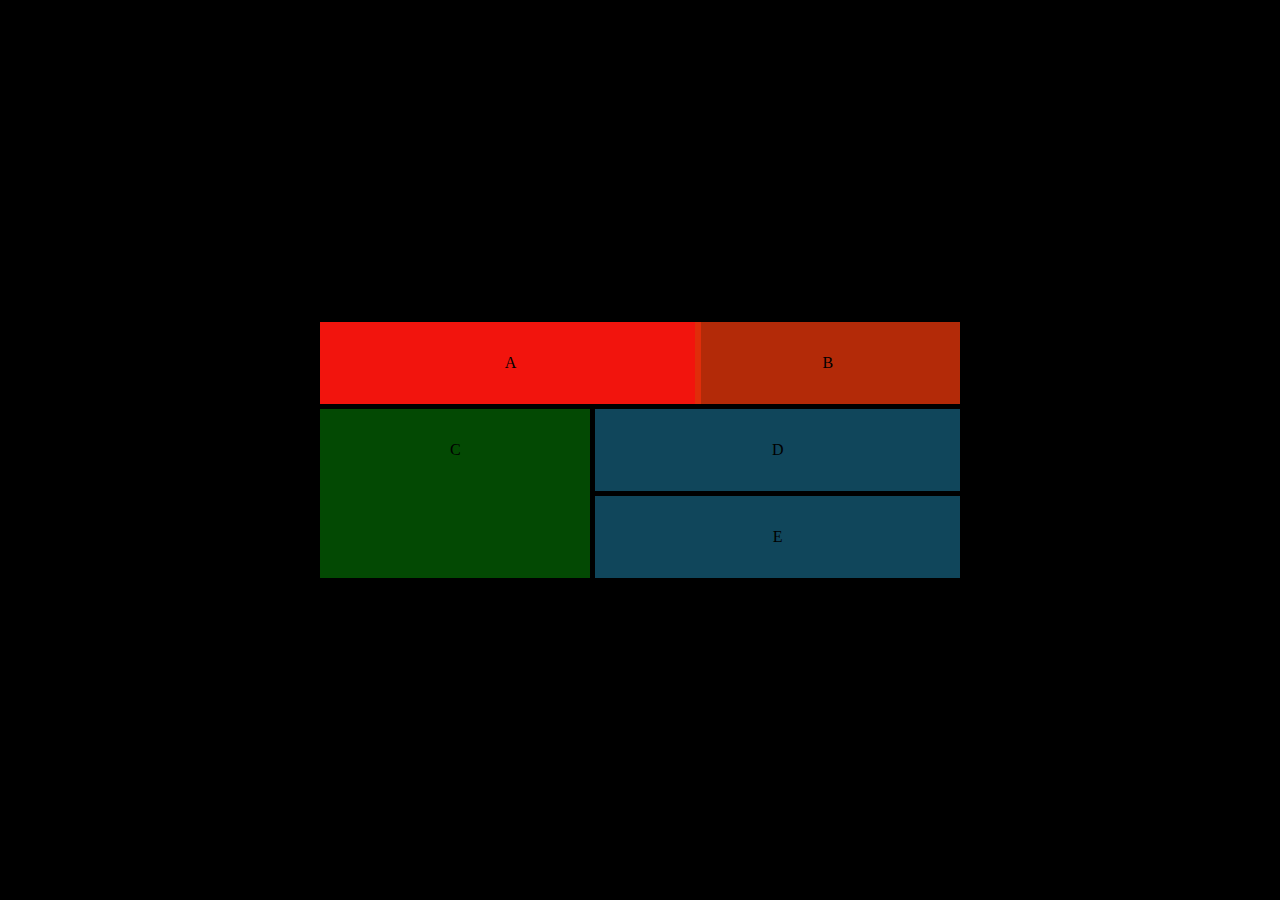
==== grid.html @ 24984a95 "My Zuri Task on Flexbox and Grid Layout- First Deployment" ====
<!DOCTYPE html>
<html lang="en">
<head>
    <meta charset="UTF-8">
    <meta http-equiv="X-UA-Compatible" content="IE=edge">
    <meta name="viewport" content="width=G, initial-scale=1.0">
    <title>Grid Layout</title>
    <link rel="stylesheet" href="grid.css" />
</head>
<body>
    <main>
    <div class="item-a">A</div>
    <div class="item-b">B</div>
    <div class="item-c">C</div>
    <div class="item-d">D</div>
    <div class="item-e">E</div>
</main>
</body>
</html>
---- grid.css ----
* {
  margin: 0;

  padding: 0;
}

body {
  background-color: hsl(0, 0%, 0%);

  display: flex;

  align-items:center;

  min-height: 100vh;
}

main {
  display: grid;
  grid-template-areas: 
  "a a a b b"
  "c c d d d"
  "c c e e e"
  ;
  width: 50%;
  margin: auto;
  gap:5px
}

main div {
  padding: 2em;

  text-align: center;

  /*grid-template-areas: ;*/
}

.item-a {
  background-color: hsl(2, 90%, 50%);
  /*grid-area: a;*/
  width:186%;
}

.item-b {
  background-color: hsla(12, 91%, 45%, 0.815);
  grid-area: b;
}

.item-c {
  background-color: hsl(120, 92%, 15%);
  grid-area: c;
}

.item-d {
  background-color: hsl(197, 70%, 21%);
  grid-area: d;
  /*height:18%*/
}

.item-e {
  background-color: hsl(197, 70%, 21%);

  grid-area: e;
}
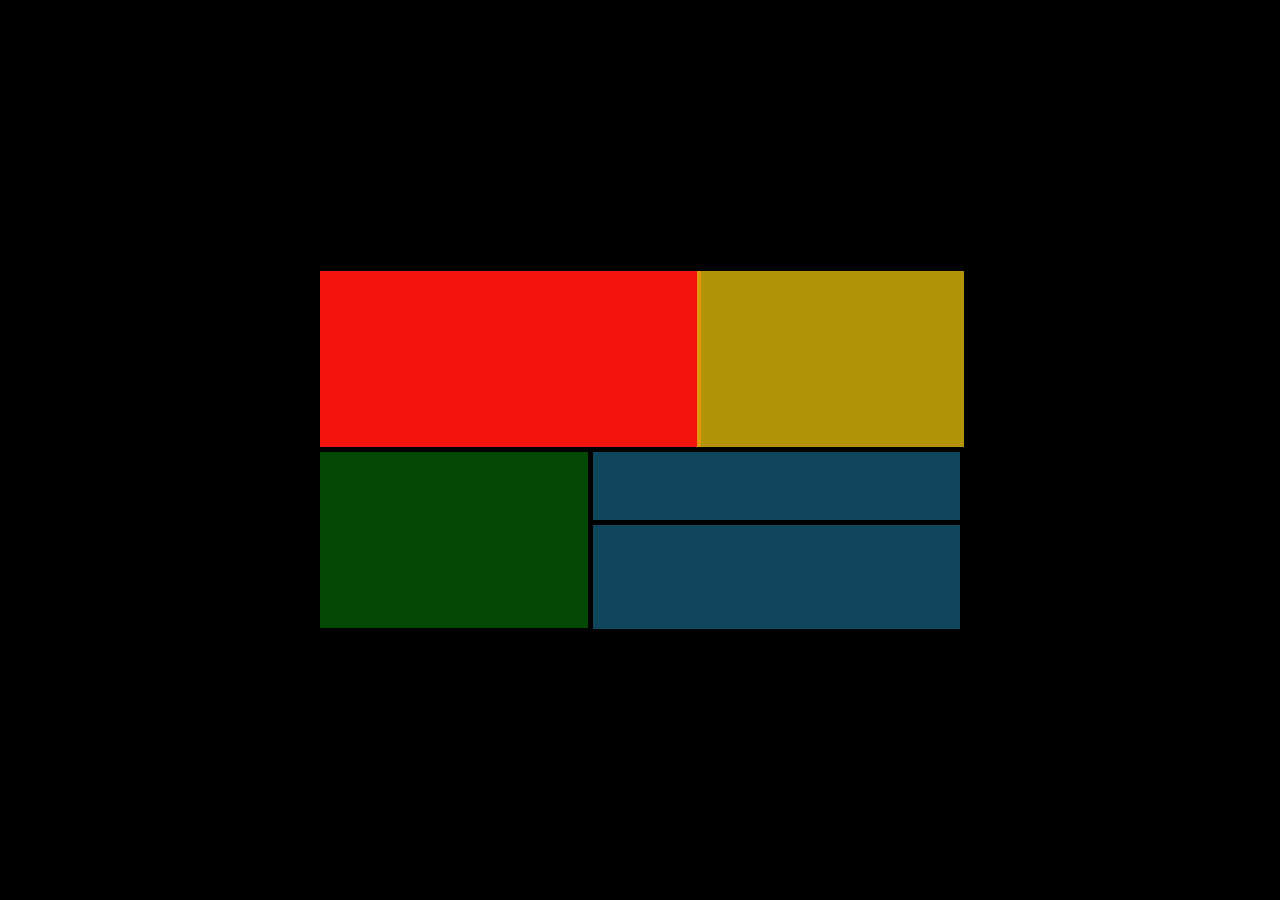
==== commit 7a1cbda7: "Updating my work." ====
--- a/grid.html
+++ b/grid.html
@@ -9,11 +9,11 @@
 </head>
 <body>
     <main>
-    <div class="item-a">A</div>
-    <div class="item-b">B</div>
-    <div class="item-c">C</div>
-    <div class="item-d">D</div>
-    <div class="item-e">E</div>
+    <div class="item-a"></div>
+    <div class="item-b"></div>
+    <div class="item-c"></div>
+    <div class="item-d"></div>
+    <div class="item-e"></div>
 </main>
 </body>
 </html>--- a/grid.css
+++ b/grid.css
@@ -28,7 +28,7 @@
 
 main div {
   padding: 2em;
-
+background-color: black;
   text-align: center;
 
   /*grid-template-areas: ;*/
@@ -37,27 +37,33 @@
 .item-a {
   background-color: hsl(2, 90%, 50%);
   /*grid-area: a;*/
-  width:186%;
+  width:194%;
+  height: 7em;
 }
 
 .item-b {
-  background-color: hsla(12, 91%, 45%, 0.815);
+  background-color: hsla(49, 91%, 45%, 0.815);
   grid-area: b;
+  height: 7em;
+  width: 77%;
 }
 
 .item-c {
   background-color: hsl(120, 92%, 15%);
   grid-area: c;
+  height: 7em;
 }
 
 .item-d {
   background-color: hsl(197, 70%, 21%);
   grid-area: d;
-  /*height:18%*/
+  height:0.2em;
 }
 
 .item-e {
   background-color: hsl(197, 70%, 21%);
 
   grid-area: e;
+  height:2.5em;
+
 }
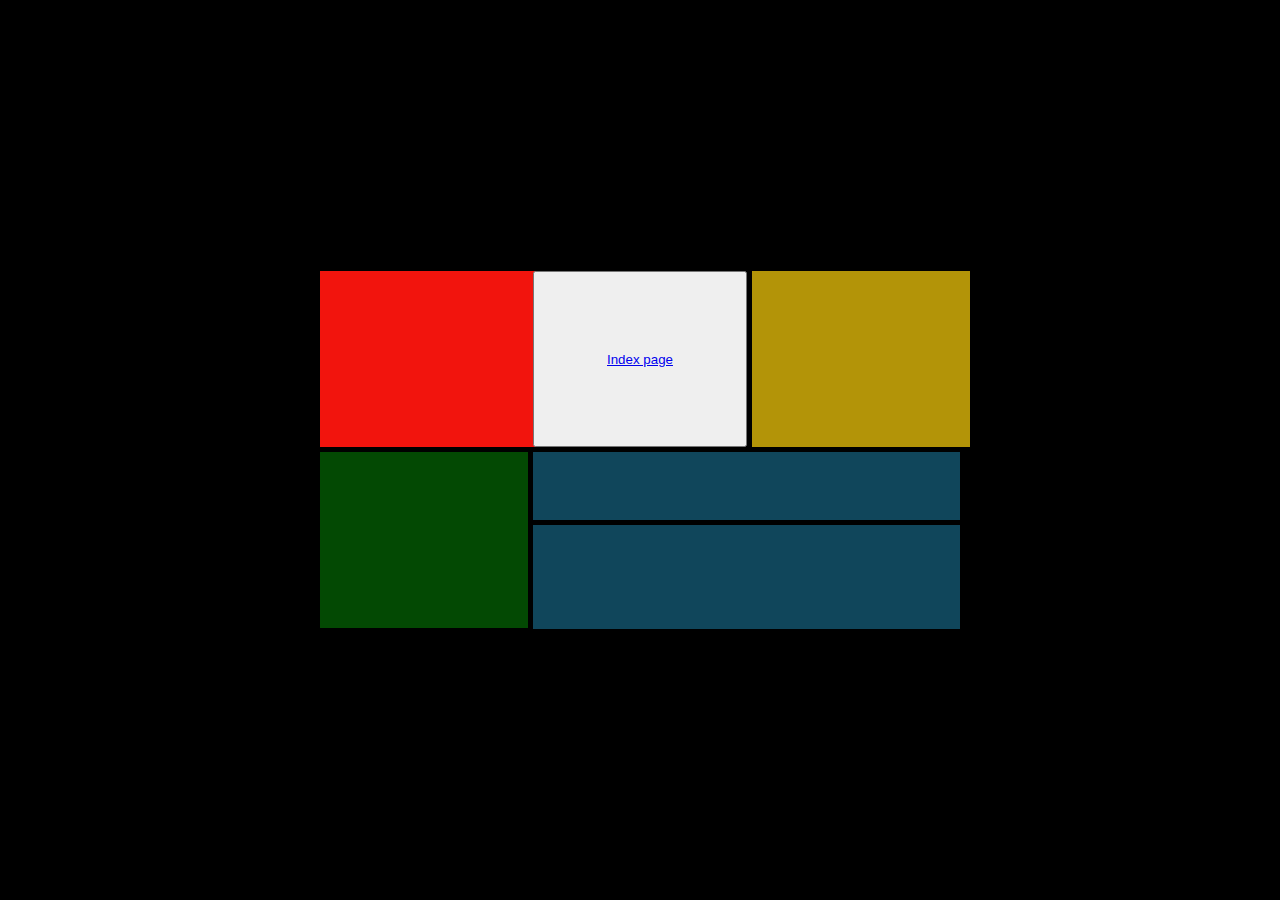
==== commit 21c71251: "update-" ====
--- a/grid.html
+++ b/grid.html
@@ -14,6 +14,8 @@
     <div class="item-c"></div>
     <div class="item-d"></div>
     <div class="item-e"></div>
+
+    <button class="btn"> <a href="index.html">Index page</a></button>
 </main>
 </body>
 </html>--- a/grid.css
+++ b/grid.css
@@ -1,3 +1,6 @@
+@media screen and (max-width:1440px) {
+  
+
 * {
   margin: 0;
 
@@ -17,9 +20,9 @@
 main {
   display: grid;
   grid-template-areas: 
-  "a a a b b"
-  "c c d d d"
-  "c c e e e"
+  "a a b"
+  "c d d"
+  "c e e"
   ;
   width: 50%;
   margin: auto;
@@ -37,7 +40,7 @@
 .item-a {
   background-color: hsl(2, 90%, 50%);
   /*grid-area: a;*/
-  width:194%;
+  width:150%;
   height: 7em;
 }
 
@@ -45,7 +48,7 @@
   background-color: hsla(49, 91%, 45%, 0.815);
   grid-area: b;
   height: 7em;
-  width: 77%;
+  width:74%;
 }
 
 .item-c {
@@ -67,3 +70,4 @@
   height:2.5em;
 
 }
+}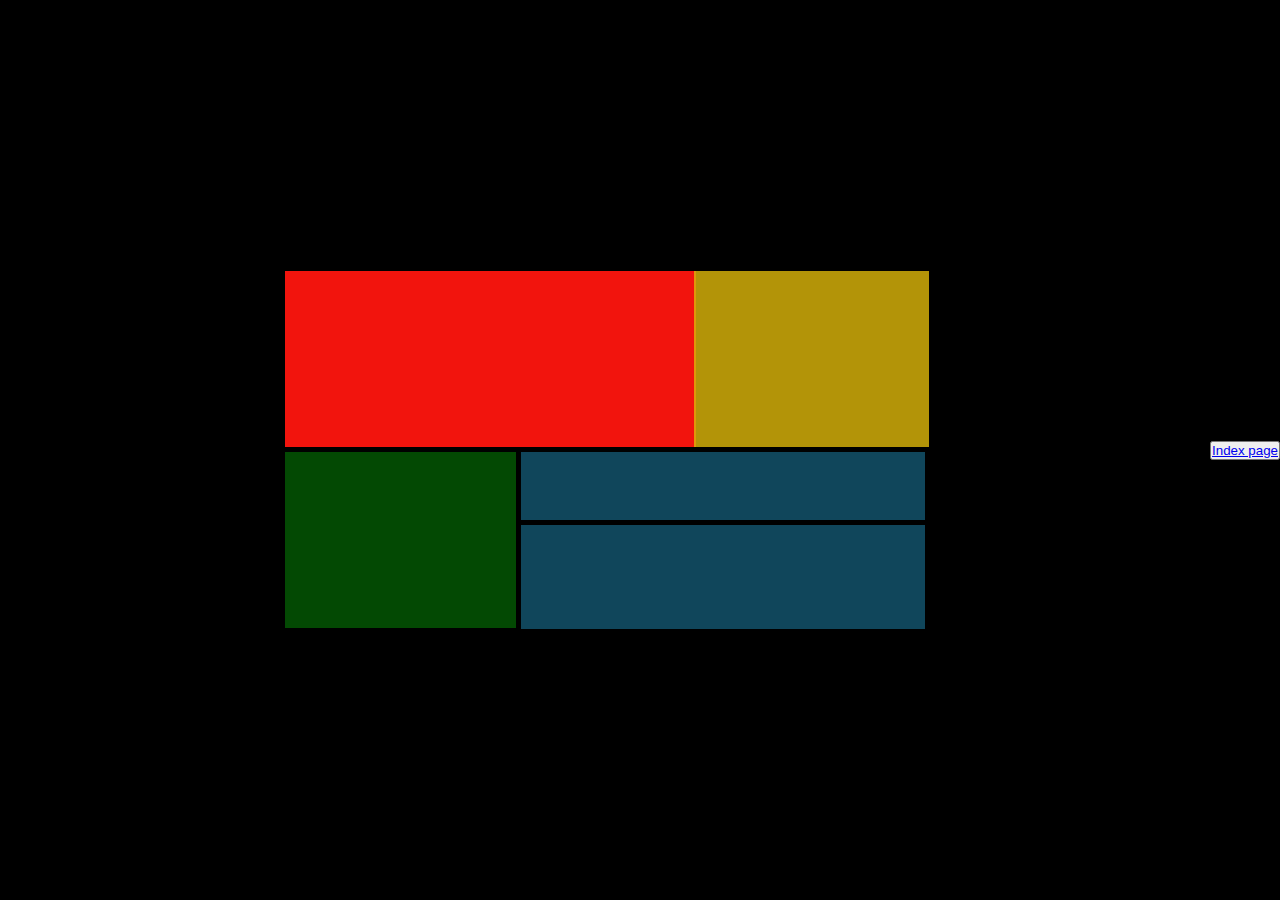
==== commit 88ae599e: "update" ====
--- a/grid.html
+++ b/grid.html
@@ -15,7 +15,8 @@
     <div class="item-d"></div>
     <div class="item-e"></div>
 
-    <button class="btn"> <a href="index.html">Index page</a></button>
 </main>
+<div>
+    <button class="btn"> <a href="index.html">Index page</a></button></div>
 </body>
 </html>--- a/grid.css
+++ b/grid.css
@@ -1,4 +1,4 @@
-@media screen and (max-width:1440px) {
+@media screen and (max-width:1440px) and (min-width:375px) {
   
 
 * {
